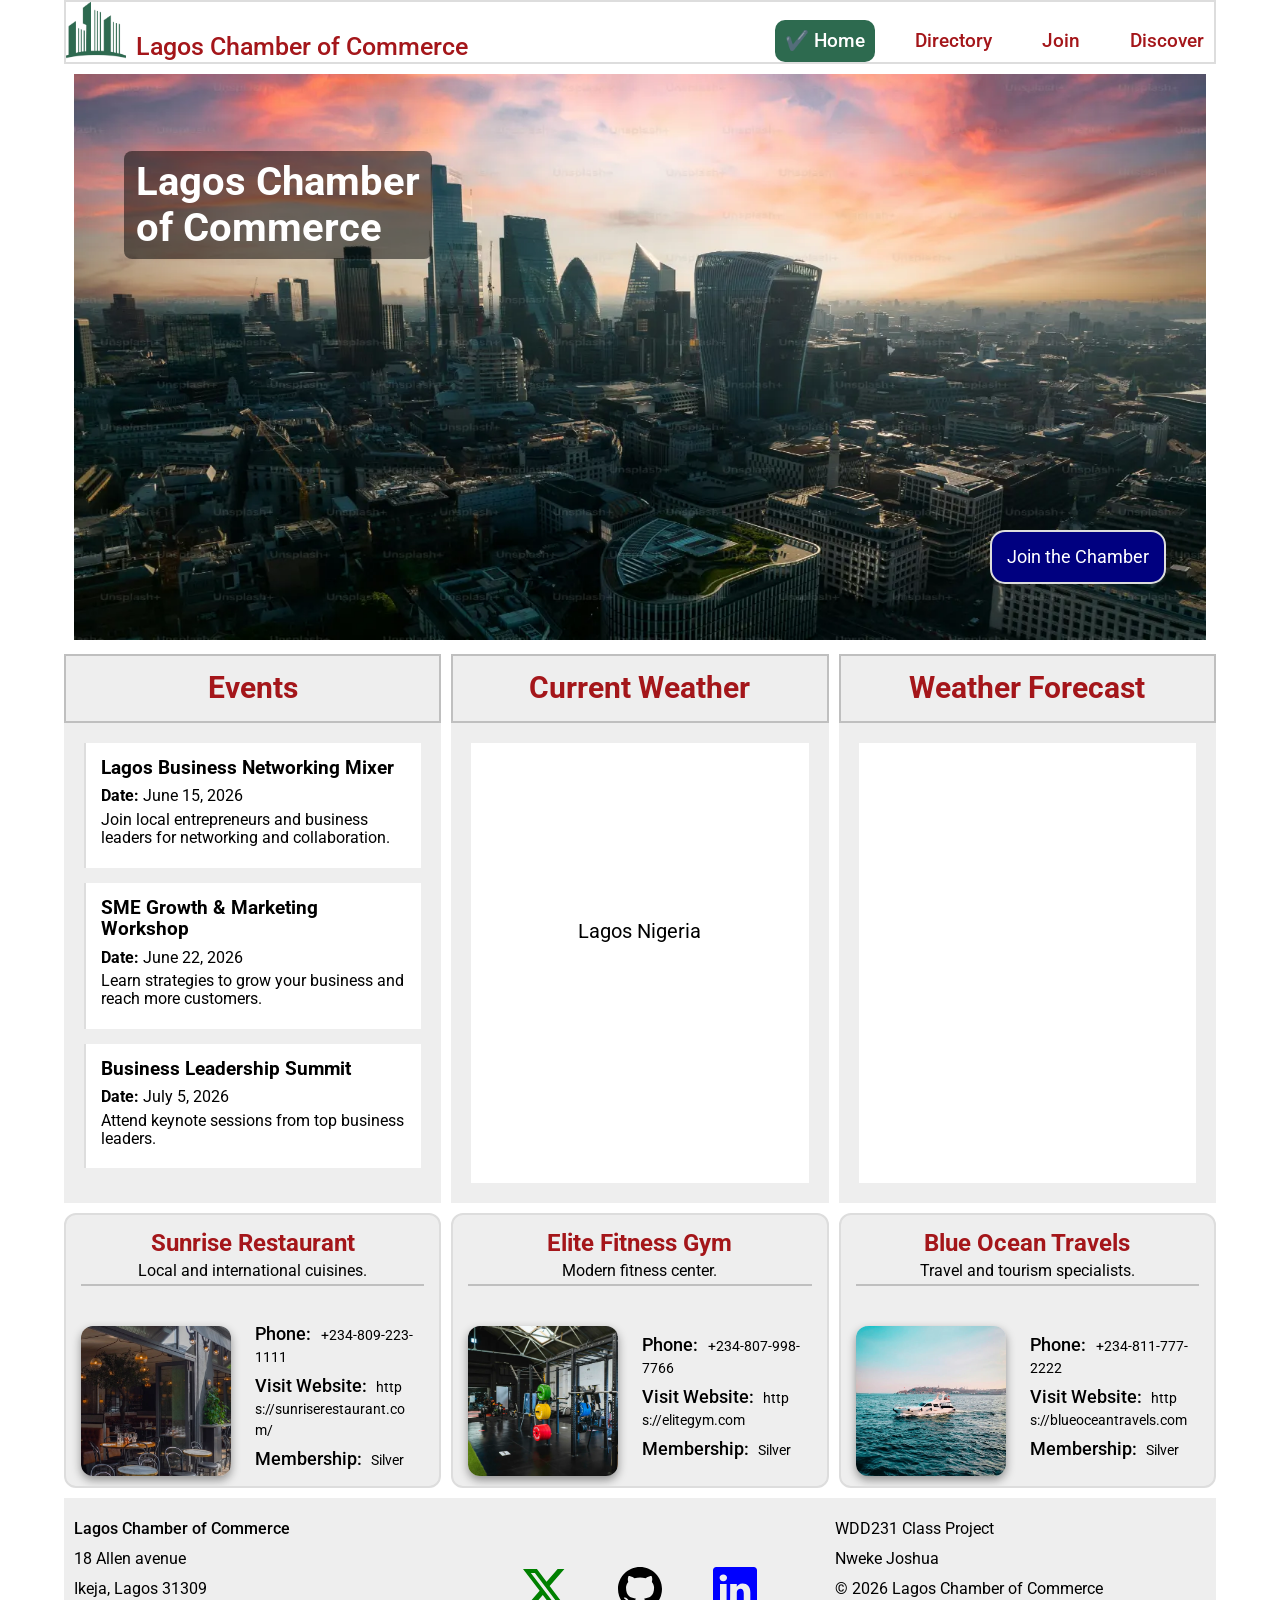
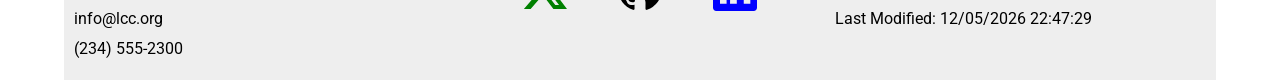
==== chamber/index.html @ 405bbb2a "completed chamber home page" ====
<!DOCTYPE html>
<html lang="en">
<head>
    <meta charset="UTF-8">
    <meta name="viewport" content="width=device-width, initial-scale=1.0">
    <meta name="description" content="The Lagos Chamber of Commerce connects businesses, promotes economic growth, and provides resources, events, and opportunities for entrepreneurs and organizations in Lagos, Nigeria.">
    <meta name="author" content="Nweke Joshua">

    <meta property="og:title" content="Lagos Chamber of Commerce | Home">
    <meta property="og:description" content="Discover the Lagos Chamber of Commerce, your gateway to business growth, networking opportunities, and economic development in Lagos, Nigeria.">
    <meta property="og:url" content="https://captain-josh.github.io/wdd231/chamber/index.html">
    <meta property="og:image" content="https://captain-josh.github.io/wdd231/chamber/images/og-image.png">
    <title>Lagos Chamber of Commerce| Home</title>
    <link rel="stylesheet" href="styles/normalize.css">
    <link rel="stylesheet" href="styles/base.css">
    <link rel="stylesheet" href="styles/large.css">
    <link rel="icon" href="images/logo.ico">
    <link rel="preconnect" href="https://fonts.googleapis.com">
    <link rel="preconnect" href="https://fonts.gstatic.com" crossorigin>
    <link href="https://fonts.googleapis.com/css2?family=Barlow:ital,wght@0,100;0,200;0,300;0,400;0,500;0,600;0,700;0,800;0,900;1,100;1,200;1,300;1,400;1,500;1,600;1,700;1,800;1,900&family=Miranda+Sans:ital,wght@0,400..700;1,400..700&family=Roboto:ital,wght@0,100..900;1,100..900&family=Titillium+Web:wght@200;300;400;600;700&display=swap" rel="stylesheet">

    <script src="scripts/chamber.js" defer></script>
    
</head>
<body id="home-page">
    <header>
        <div class="logo">
            <img src="images/logo.png" alt="Project Logo">
            <span>Lagos Chamber of Commerce</span>
        </div>
        <div id="ham-menu">
            <div id="bars"></div>
        </div>

        <nav  class="navigation">
            <ul>
                <li class="current"><a href="index.html">Home</a></li>
                <li><a href="directory.html" >Directory</a></li>
                <li><a href="join.html">Join</a></li>
                <li><a href="dicover.html">Discover</a></li>
            </ul>
        </nav>
    </header>
    
    <ul id="nav-mobile">
        <li class="current"><a href="index.html">Home</a></li>
        <li><a href="directory.html">Directory</a></li>
        <li><a href="join.html">Join</a></li>
        <li><a href="dicover.html">Discover</a></li>
    </ul>
    <main>
        <section id="hero">
            <picture class="hero">
                <source srcset="images/hero-large.webp" media="(min-width: 1000px)">
                <source srcset="images/hero-medium.webp" media="(min-width: 600px)">
                <img src="images/hero-small.webp" alt="Image Background Image" width="600" height="300">
            </picture>

            <h1 id="hero-h1">
                Lagos Chamber<br>of Commerce
            </h1>
            <a href="join.html" id="home-btn">Join the Chamber</a>

        </section>

        <section id="home-grid">
            
            <section class="events">
            <h2>Events</h2>

            <div class="event-container">
                <div class="event">
                    <h3>Lagos Business Networking Mixer</h3>
                    <p><strong>Date:</strong> June 15, 2026</p>
                    <p>Join local entrepreneurs and business leaders for networking and collaboration.</p>
                </div>
    
                <div class="event">
                    <h3>SME Growth & Marketing Workshop</h3>
                    <p><strong>Date:</strong> June 22, 2026</p>
                    <p>Learn strategies to grow your business and reach more customers.</p>
                </div>
    
                <div class="event">
                    <h3>Business Leadership Summit</h3>
                    <p><strong>Date:</strong> July 5, 2026</p>
                    <p>Attend keynote sessions from top business leaders.</p>
                </div>
            </div>

            </section>

            <div class="weather">
                <h2>Current Weather</h2>
                <div id="current-weather">
                    <p>Lagos Nigeria <span id="current-temp"></span></p>
                    <figure>
                        <img id="weather-icon" src="" alt="">
                        <figcaption></figcaption>
                    </figure>
                    <span id="max-temp"></span>
                    <span id="min-temp"></span>
                    <span id="humidity"></span>
                </div>
            </div>

            <div class="weather-forecast">
                <h2>Weather Forecast</h2>
                <div id="forecast"></div>
            </div>

        </section>

        <section id="spotlights"></section>
        
    </main>

        <footer>
            <div id="address">
                <span>Lagos Chamber of Commerce</span>
                <p>18 Allen avenue <br> Ikeja, Lagos 31309 <br> info@lcc.org <br>(234) 555-2300</p>
            </div>
        <div class="social">
            <a href="https://x.com/?lang=en" target="_blank"><img src="images/twitter-x.svg" alt="Twitter" width="16" height="16"></a>
            <a href="https://github.com/" target="_blank"><img src="images/github.svg" alt="github" width="16" height="16"></a>
            <a href="https://www.linkedin.com/" target="_blank"><img src="images/linkedin.svg" alt="linkedin" width="16" height="16"></a>
        </div>

        <div>
            <p>WDD231 Class Project<br> Nweke Joshua <br> ©️ <span id="currentyear"></span> Lagos Chamber of Commerce</p>
            <p id="lastmodified"></p>
        </div>
    </footer>

</body>
</html>
---- chamber/styles/base.css ----
*{
    padding: 0;
    margin: 0;
    box-sizing: border-box;
}
a,button{
   -webkit-tap-highlight-color: transparent;
}

:root{
    --primary-color: #ffffff;
    --secondary-color:#000000;
    --tertiary-color:#a4161a ;
    --accent1-color:#000080;
    --accent2-color:#FFD700;
    --accent3-color:#ffffff;
    --accent4-color: #a4161a;
    --accent5-color:#2D6A4F;
    --accent6-color:#eee;
    --border:2px solid rgb(0 0 0/0.2);
    --border-color: 2px solid #ddd;
    --body-font: "Roboto", sans-serif;
}
body{
    font-family:  var(--body-font);
}

/********************* Hamburger Menu *********************/
#ham-menu {
    width: 44px;
    height: 44px;
    background: var(--accent5-color);
    border-radius: 10px;
    display: flex;
    align-items: center;
    justify-content: center;
    transition:all 0.4s ease;
}
#bars{
    width: 80%;
    height: 3px;
    background-color: var(--accent3-color);
    display: flex;
    justify-content: center;
    position: relative;
    transition: all 0.4s ease;
}

#bars::before{
    content: "";
    width: 100%;
    height: 3px;
    background-color: var(--accent3-color);
    position: absolute;
    transform: translateY(-8px);
}
#bars::after{
    content: "";
    width: 100%;
    height: 3px;
    background-color: var(--accent3-color);
    position: absolute;
    transform: translateY(8px);
}

.show #bars{
    background-color: transparent;
    transform: rotate(180deg);
}
.show #bars::before{
    transform: translate(0) rotate(-45deg);
}
.show #bars::after{
    transform: translate(0) rotate(45deg);
}




/********************* Header *********************/
header{
    display: flex;
    align-items: flex-end;
    justify-content: space-between;
    margin: 10px;
    border: var(--border-color);
    gap: 10px;
}
header .logo{
    display: flex;
    justify-content: center;
    align-items: flex-end;
    gap: 10px;
}
.logo img{
    width: 60px;
    height: auto;
    padding-bottom: 3px;
}

.logo span{
    font-size: 25px;
    font-weight: 500;
    color: var(--tertiary-color);

}


/********************* Navigation*********************/
.navigation{
    display: none;
}

#nav-mobile{
    display: block;
    position: absolute;
    background-color: var(--accent3-color);
    width: 100%;
    top: -100%;
    transition:0.4s cubic-bezier(0.175, 0.885, 0.32, 1.275);
    z-index: 30;
}

#nav-mobile.show{
    top: 80px;
}

ul{
    list-style-type: none;
    margin: 0;
    padding: 0;
}
ul a{
    display: block;
    padding: 10px;
    color: var(--secondary-color);
    font-weight: 500;
    font-size: 1.2rem;
    text-align: center;
    text-decoration: none;
}

.current a::before{
    content: "✔️ ";
}

 a:hover{
    background-color:var(--accent5-color);
    color: var(--primary-color);
}
/********************* Home Page  *********************/
#hero{
    margin: 10px;
    position: relative;
    z-index: 10;
}
#hero-h1{
    position: absolute;
    top: 20px;
    left: 20px;
    color: var(--primary-color);
    background-color: rgba(0, 0, 0, 0.5);
    font-size: 20px;
}
#home-btn{
    position: absolute;
    bottom: 20px;
    right: 20px;
}

#home-page{
   width: 90%;
   margin: 0 auto;
}

.hero img{
    width: 100%;
    height: auto;
}

#hero-h1{
    color: var(--primary-color);
    background-color: rgba(0, 0, 0, 0.5);
    font-size: 20px;
    padding: 8px 12px;
    border-radius: 8px;
}



#home-btn{
    padding: 15px;
    background-color: var(--accent1-color);
    color: var(--primary-color);
    border: var(--border-color);
    border-radius: 15px;
    font-size: large;
    text-decoration: none;
    align-self: center;
}
#home-btn:hover{
    color: var(--tertiary-color);
    background-color: var(--accent3-color);
    border: var(--border-color);
}

#home-grid{
    display: grid;
	gap: 10px;
	grid-template-columns: repeat(auto-fit, minmax(300px, 1fr));
    justify-content: center;
}

#home-grid h2{
    text-align: center;
    color: var(--tertiary-color);
    border: var(--border);
    padding: 15px;
    font-size: 30px;
}

#forecast{
    display: flex;
    flex-direction: column;
    justify-content: center;
    background-color: var(--accent3-color);
    text-align: center;
    margin: 20px;
    padding: 20px;
    font-size: 25px;
    gap: 30px;
    flex-grow: 1;
}
.event-container{
    padding: 20px;
}

#current-weather{
    display: flex;
    flex-direction: column;
    justify-content: center;
    margin: 20px;
    padding: 20px;
    gap: 10px;
    flex-grow: 1;
    font-size: 20px;
    text-align: center;
    background: var(--accent3-color);
}

.events, .weather, .weather-forecast {
    display: flex;
    flex-direction: column;
    background: var(--accent6-color);
}


.event {
  background: var(--accent3-color);
  padding: 15px;
  margin-bottom: 15px;
  border-left: var(--border-color);
}

.event h3 {
  margin-bottom: 8px;
}

.event p {
  margin: 5px 0;
}

#current-weather span{
    display: block;
}

#spotlights{
    display: grid;
	gap: 10px;
	grid-template-columns: repeat(auto-fit, minmax(300px, 1fr));
    align-items: center;
    justify-content: center;
}

#spot-section{
    display: grid;
    grid-template-columns: 150px 1fr ;
    gap: 20px;
    align-items: center;
    border: var(--border-color);
    border-radius: 12px;
    margin: 10px 0;
    overflow: hidden;
}

#spot-section .top{
    grid-column: 1/3;
    border-bottom: var(--border);
    margin-bottom: 10px;
}

#spot-section img{
    width: 150px;
    height: 150px;
    object-fit: cover;
}
#spot-section .info{
    font-size: 14px;
    line-height: 1.5;
    text-align: start;

}
#spot-section p{
    margin: 4px;
    word-break: break-all;
}
/********************* Directory*********************/
#directory{
    text-align: center;
    font-size: 30px;
    color: var(--tertiary-color);
    margin: 10px 0;
}


.now-grid{
	display: grid;
	gap: 10px;
	grid-template-columns: repeat(auto-fit, minmax(300px, 1fr));
    align-items: center;
    justify-content: center;
    padding: 10px;
    border:var(--border);
    background-color: var(--accent3-color);
}

.grid-member{
    padding: 15px 15px 10px 15px;
    text-align: center;
    background-color: var(--accent6-color);
}
.grid-member h2{
    color: var(--tertiary-color);
    font-weight: 700;
}
.grid-member strong {
    color: var(--secondary-color);
    margin-right: 6px;
    font-size: 18px;
    font-weight: 500;
}
.grid-member img{
    margin-top: 10px;
    width: 100%;
    border-radius: 12px;
    box-shadow:0 4px 10px rgba(0, 0, 0, 0.4);
    object-fit: cover;

}

.mem-info{
    display: flex;
    flex-direction: column;
    gap: 10px;
}

.now-list .grid-member {
    display: grid;
    grid-template-columns: 1fr;
    padding: 12px;
    align-items: center;
    text-align: left;
    gap: 10px;

}
.now-list .grid-member h2{
    font-weight: 400;
    font-size: 20px;
}

.now-list .grid-member:nth-child(odd){
    background-color: var(--accent6-color);
}

.now-list .grid-member:nth-child(even){
    background-color: var(--accent3-color);
}
.now-list img, .now-list #mem-description, .now-list #mem-level {
    display: none;
}



/********************* Directory Btn*********************/
.button-container {
    display: flex;
    justify-content: center;
    align-items: center;
    gap: 20px; 
    margin: 20px 0;
}
.styled-button{
    background-color: var(--primary-color); 
    border: none; 
    border-radius: 10px; 
    padding: 15px; 
    cursor: pointer;
    box-shadow: 0px 4px 6px rgba(0, 0, 0, 0.1);
  
}
.styled-button img {
    width: 40px; 
    height: 40px;
}

.styled-button:hover {
background-color: var(--accent6-color);
}


/********************* FOOTER *********************/
footer{
    padding: 16px 10px;
    line-height: 30px;
    text-align: left;
    color:var(--secondary-color);
    background-color: var(--accent6-color);
}


#address span{
    font-weight: 500;
}
.social{
    display:flex;
    align-items: center;
    justify-content: center;
    column-gap: 15px;

}
.social a{
    display: flex;
    align-items: center;
    justify-content: center;
    width: 80px;
    height:80px;
    border-radius: 50%;
}
.social a:hover{
   background-color: var(--accent2-color);
}

.social img{
    width: 44px;
    height: 44px;
}
---- chamber/styles/large.css ----
@media only screen and (min-width:700px) {
    header,main,nav,footer{
        max-width: 1200px;
        margin: 0 auto;
    }
    
    #ham-menu{
        display: none;
    }

/********************* Navigation *********************/
    #nav-mobile{
        display: none;
    }

    .navigation{
        display:block;
        flex-grow: 1;
     }
     
    nav ul{ 
        display: flex;
        justify-content:flex-end;
        gap: 30px;
     }

    nav li.current a{
    background-color: var(--accent5-color);
    color: var(--primary-color);
    border-radius: 10px;
}

     .navigation a{
        color: var(--tertiary-color);
     }

    .navigation a:hover{
    background-color:var(--accent4-color);
    color: var(--primary-color);
    border: var(--border-color);
    border-radius: 10px;
}

.now-list .grid-member {
    grid-template-columns: 1.5fr 2fr 1.5fr 2fr;
}

.now-list strong{
    display: none;
}


/********************* Home*********************/


#hero-h1{
    top: 50px;
    left: 50px;
    font-size: 40px;
}
#home-btn{
    bottom: 60px;
    right: 40px;
}


/********************* FOOTER *********************/
footer{
    display: grid;
    grid-template-columns: repeat(3,1fr);
    justify-content: space-between;
    gap: 10px;
}



}
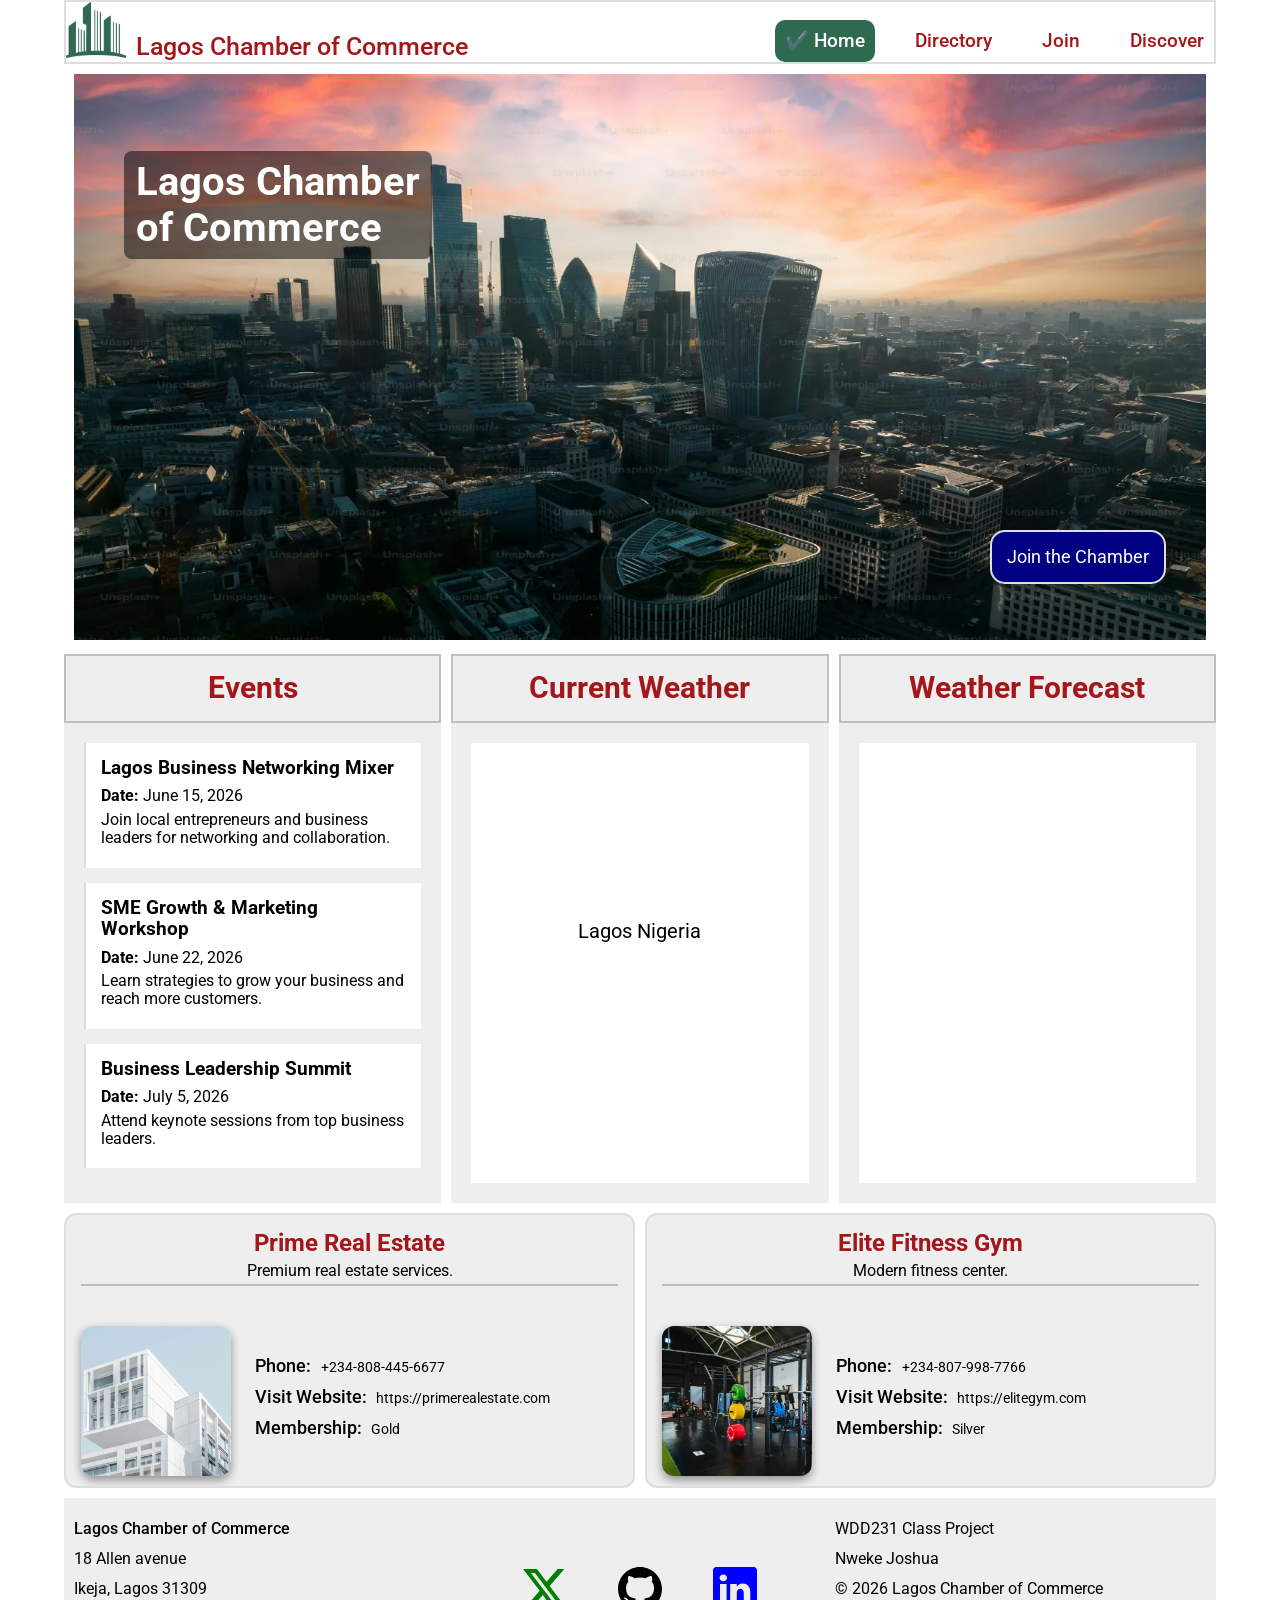
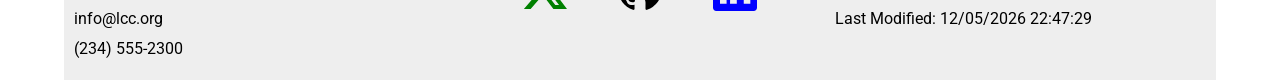
==== commit 9f85f2f5: "completed chamber home page" ====
--- a/chamber/index.html
+++ b/chamber/index.html
@@ -3,7 +3,7 @@
 <head>
     <meta charset="UTF-8">
     <meta name="viewport" content="width=device-width, initial-scale=1.0">
-    <meta name="description" content="The Lagos Chamber of Commerce connects businesses, promotes economic growth, and provides resources, events, and opportunities for entrepreneurs and organizations in Lagos, Nigeria.">
+    <meta name="description" content="Home of the Lagos Chamber of Commerce connects businesses, promotes economic growth, and opportunities for entrepreneurs in Lagos">
     <meta name="author" content="Nweke Joshua">
 
     <meta property="og:title" content="Lagos Chamber of Commerce | Home">
@@ -111,7 +111,7 @@
 
         </section>
 
-        <section id="spotlights"></section>
+        <div id="spotlights"></div>
         
     </main>
 
--- a/chamber/styles/base.css
+++ b/chamber/styles/base.css
@@ -161,6 +161,8 @@
     color: var(--primary-color);
     background-color: rgba(0, 0, 0, 0.5);
     font-size: 20px;
+    padding: 8px 12px;
+    border-radius: 8px;
 }
 #home-btn{
     position: absolute;
@@ -177,15 +179,6 @@
     width: 100%;
     height: auto;
 }
-
-#hero-h1{
-    color: var(--primary-color);
-    background-color: rgba(0, 0, 0, 0.5);
-    font-size: 20px;
-    padding: 8px 12px;
-    border-radius: 8px;
-}
-
 
 
 #home-btn{
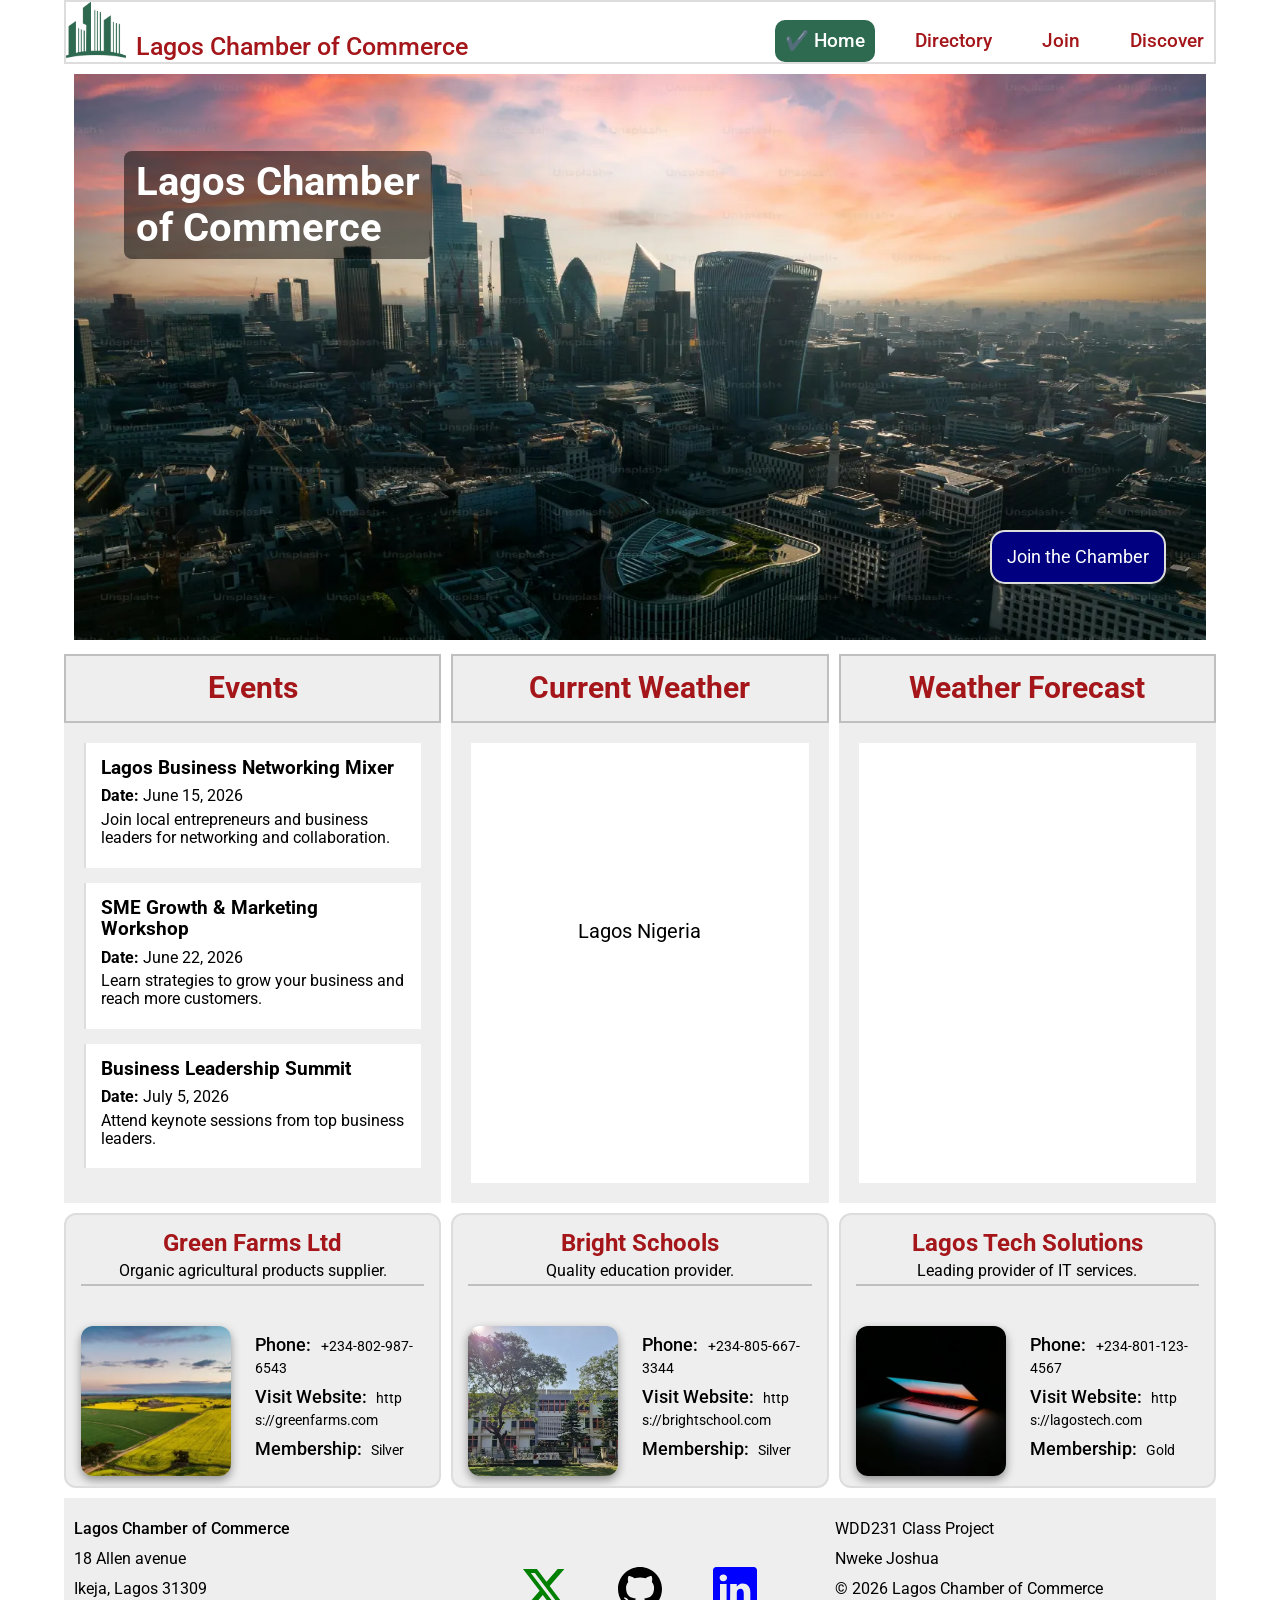
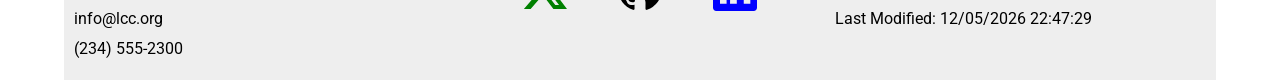
==== commit 7bc97239: "completed chamber home page" ====
--- a/chamber/index.html
+++ b/chamber/index.html
@@ -3,7 +3,7 @@
 <head>
     <meta charset="UTF-8">
     <meta name="viewport" content="width=device-width, initial-scale=1.0">
-    <meta name="description" content="Home of the Lagos Chamber of Commerce connects businesses, promotes economic growth, and opportunities for entrepreneurs in Lagos">
+    <meta name="description" content="Home of the Lagos Chamber of Commerce, connects businesses, promotes economic growth, and opportunities for entrepreneurs in Lagos">
     <meta name="author" content="Nweke Joshua">
 
     <meta property="og:title" content="Lagos Chamber of Commerce | Home">
@@ -95,7 +95,7 @@
                 <div id="current-weather">
                     <p>Lagos Nigeria <span id="current-temp"></span></p>
                     <figure>
-                        <img id="weather-icon" src="" alt="">
+                        <img id="weather-icon">
                         <figcaption></figcaption>
                     </figure>
                     <span id="max-temp"></span>
--- a/chamber/styles/base.css
+++ b/chamber/styles/base.css
@@ -164,11 +164,6 @@
     padding: 8px 12px;
     border-radius: 8px;
 }
-#home-btn{
-    position: absolute;
-    bottom: 20px;
-    right: 20px;
-}
 
 #home-page{
    width: 90%;
@@ -190,6 +185,9 @@
     font-size: large;
     text-decoration: none;
     align-self: center;
+    position: absolute;
+    bottom: 20px;
+    right: 20px;
 }
 #home-btn:hover{
     color: var(--tertiary-color);
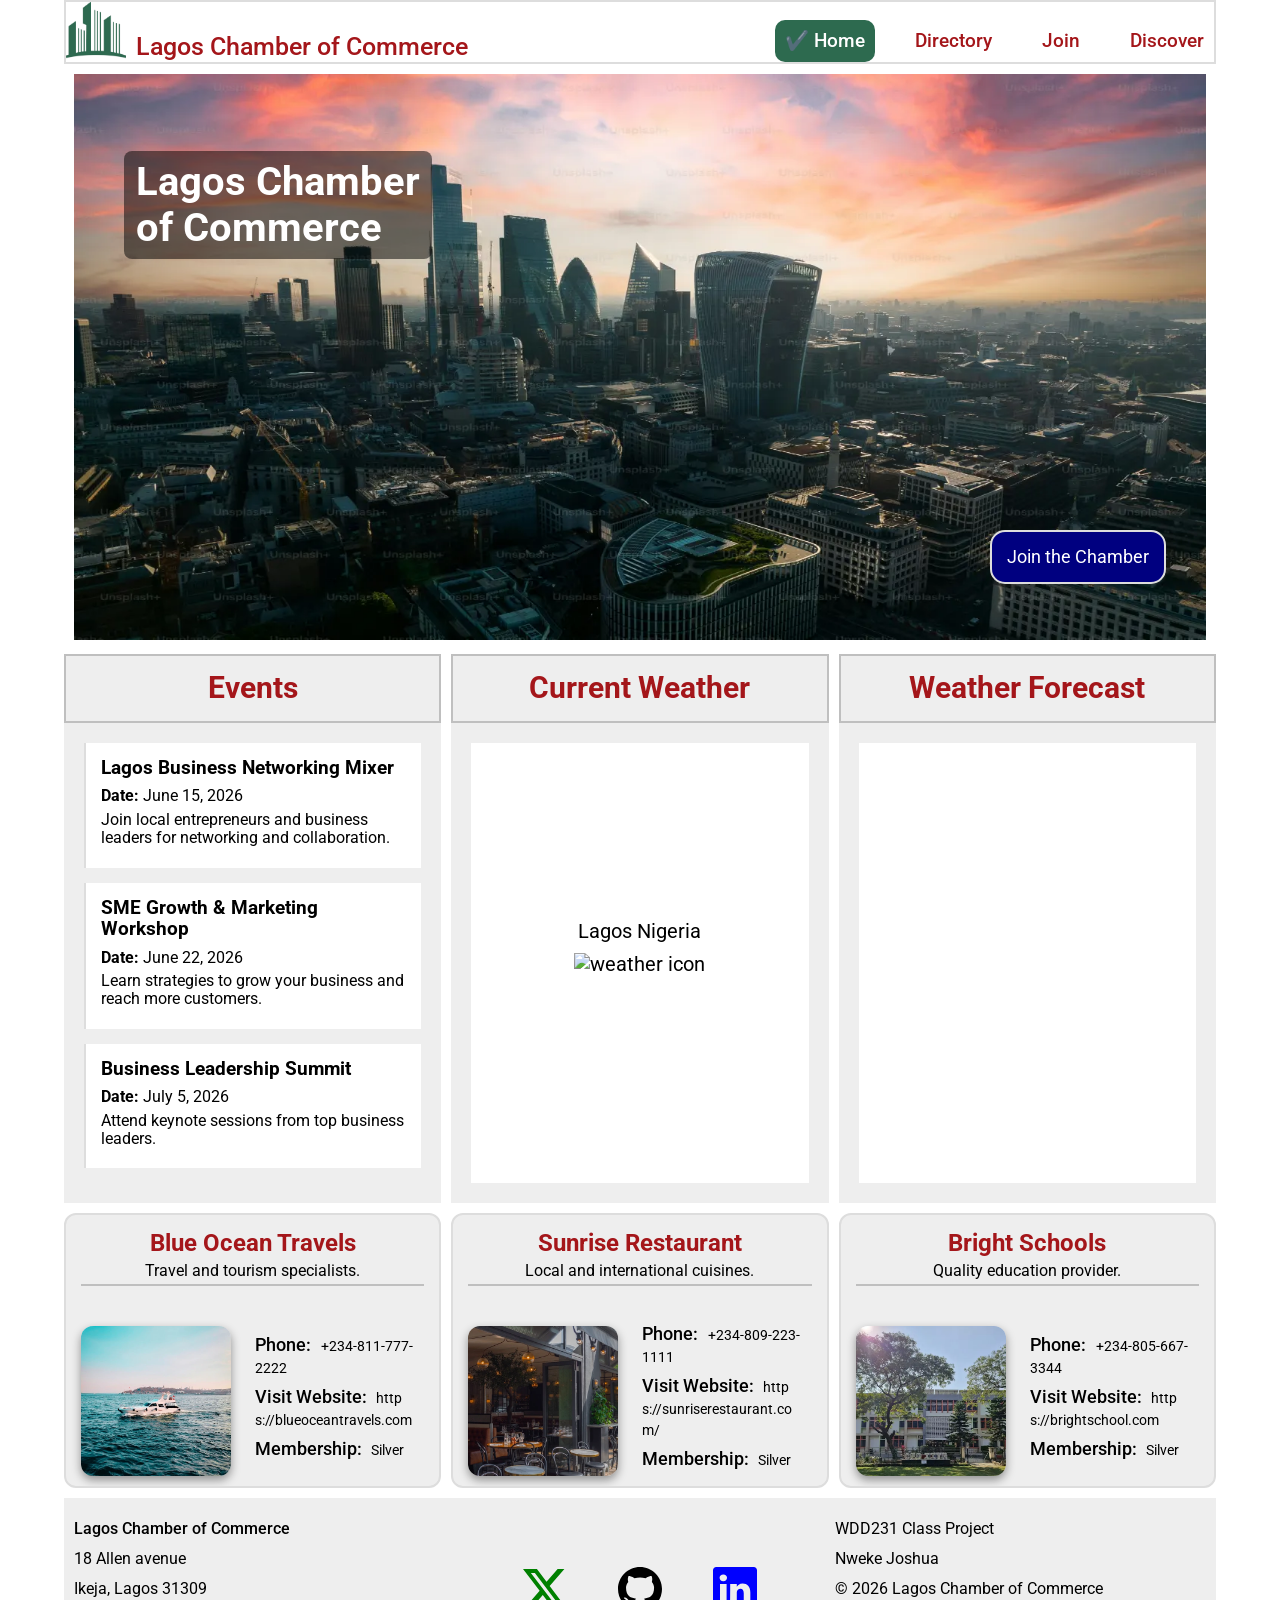
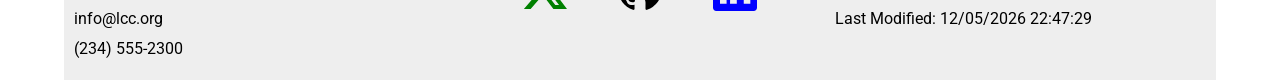
==== commit 86f44532: "completed chamber home page" ====
--- a/chamber/index.html
+++ b/chamber/index.html
@@ -95,7 +95,7 @@
                 <div id="current-weather">
                     <p>Lagos Nigeria <span id="current-temp"></span></p>
                     <figure>
-                        <img id="weather-icon">
+                        <img id="weather-icon" alt="weather icon">
                         <figcaption></figcaption>
                     </figure>
                     <span id="max-temp"></span>
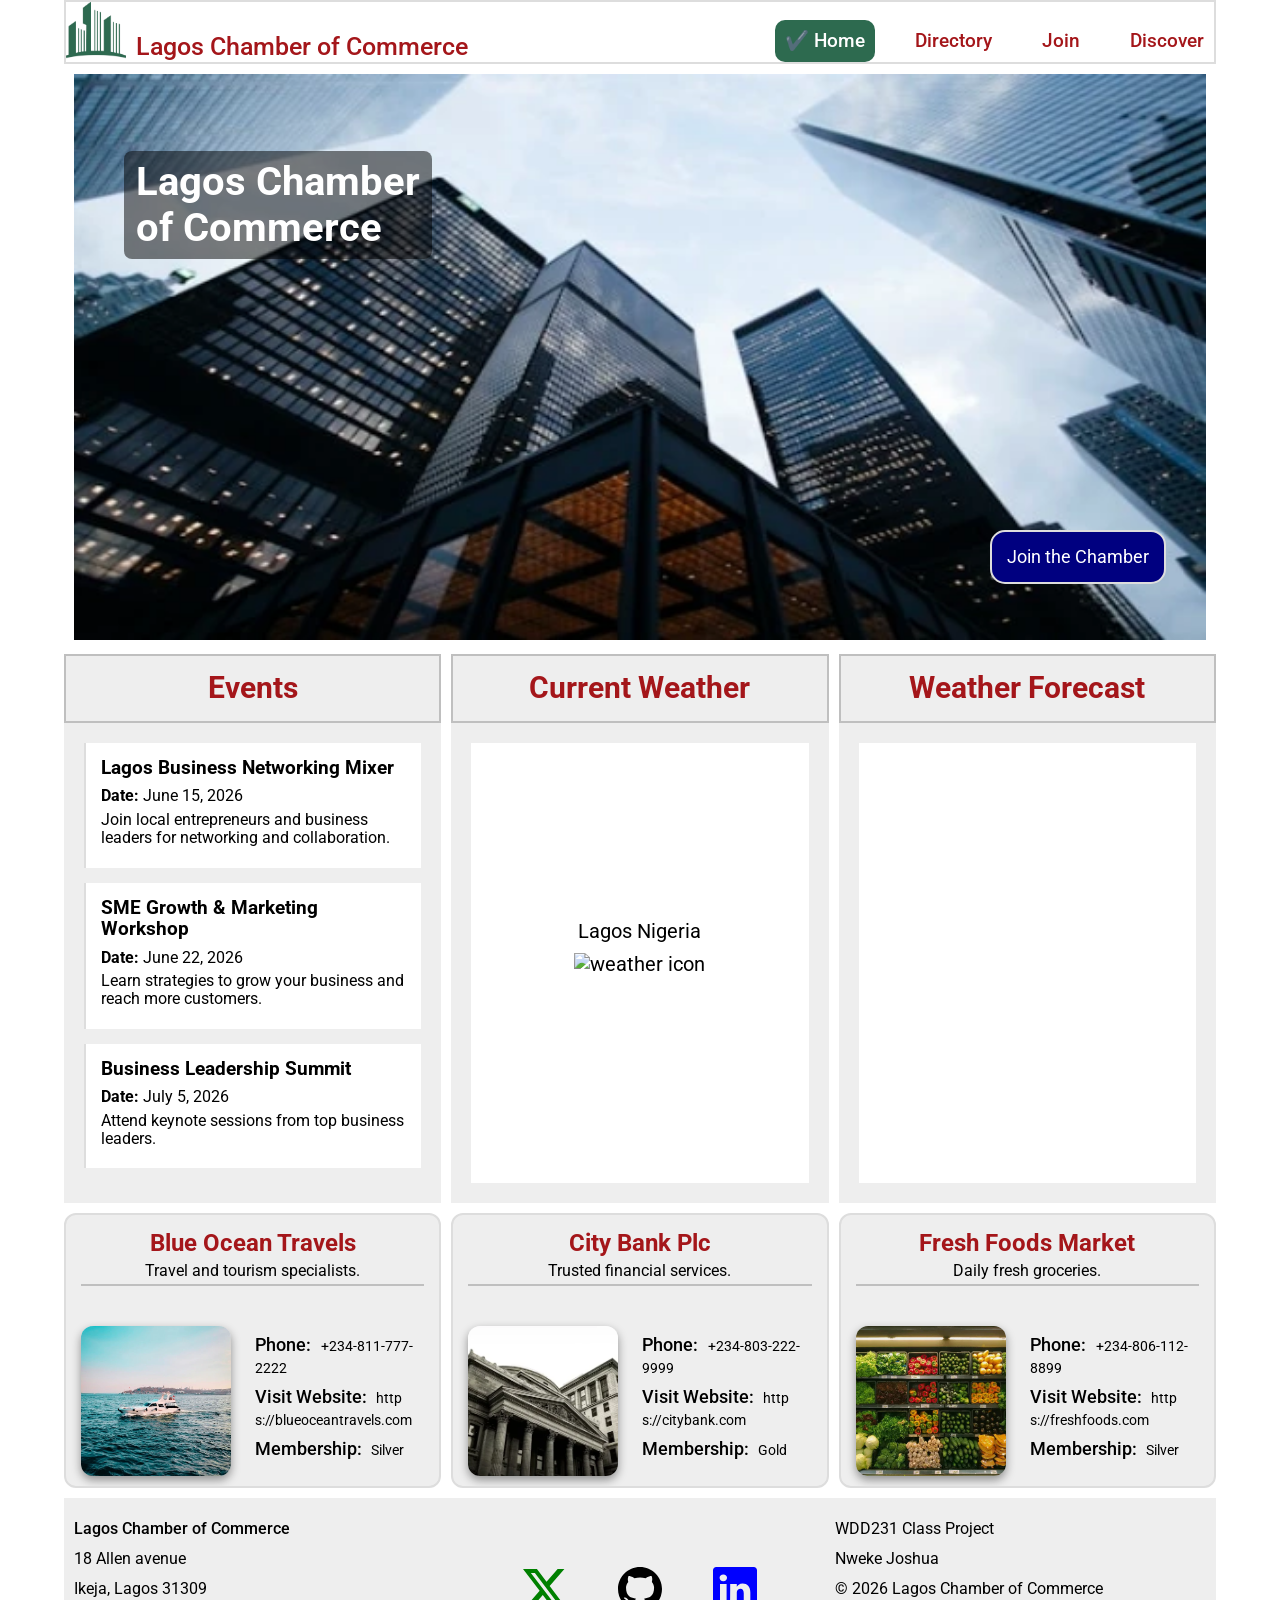
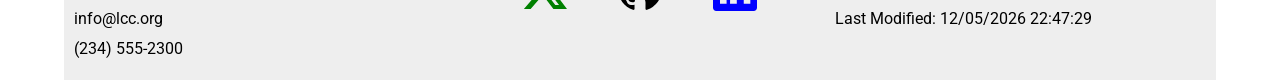
==== commit 13b93371: "completed chamber home page" ====
--- a/chamber/index.html
+++ b/chamber/index.html
@@ -95,7 +95,7 @@
                 <div id="current-weather">
                     <p>Lagos Nigeria <span id="current-temp"></span></p>
                     <figure>
-                        <img id="weather-icon" alt="weather icon">
+                        <img id="weather-icon" src="" alt="weather icon">
                         <figcaption></figcaption>
                     </figure>
                     <span id="max-temp"></span>
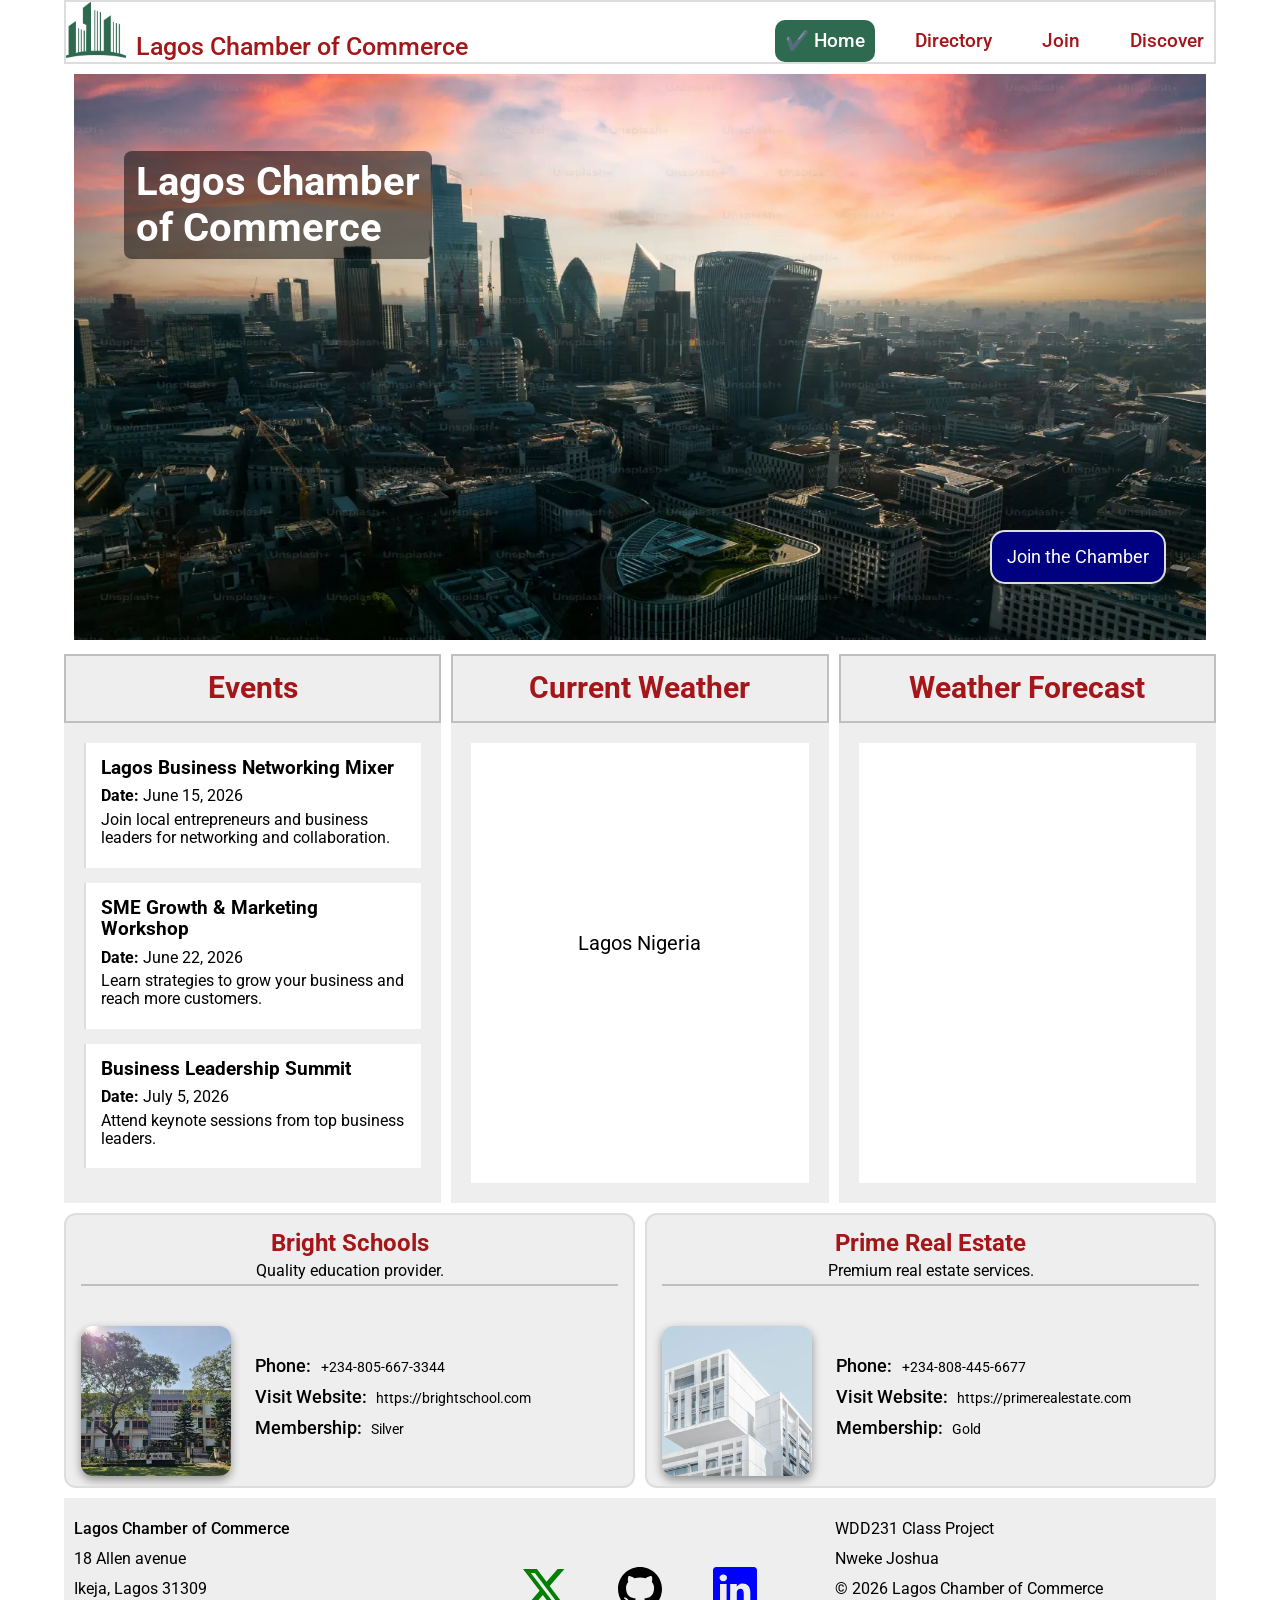
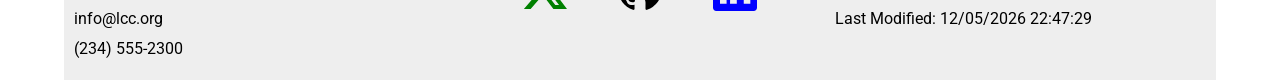
==== commit cecf4953: "completed chamber home page" ====
--- a/chamber/index.html
+++ b/chamber/index.html
@@ -95,7 +95,7 @@
                 <div id="current-weather">
                     <p>Lagos Nigeria <span id="current-temp"></span></p>
                     <figure>
-                        <img id="weather-icon" src="" alt="weather icon">
+                        <img id="weather-icon" alt="weather icon" hidden>
                         <figcaption></figcaption>
                     </figure>
                     <span id="max-temp"></span>
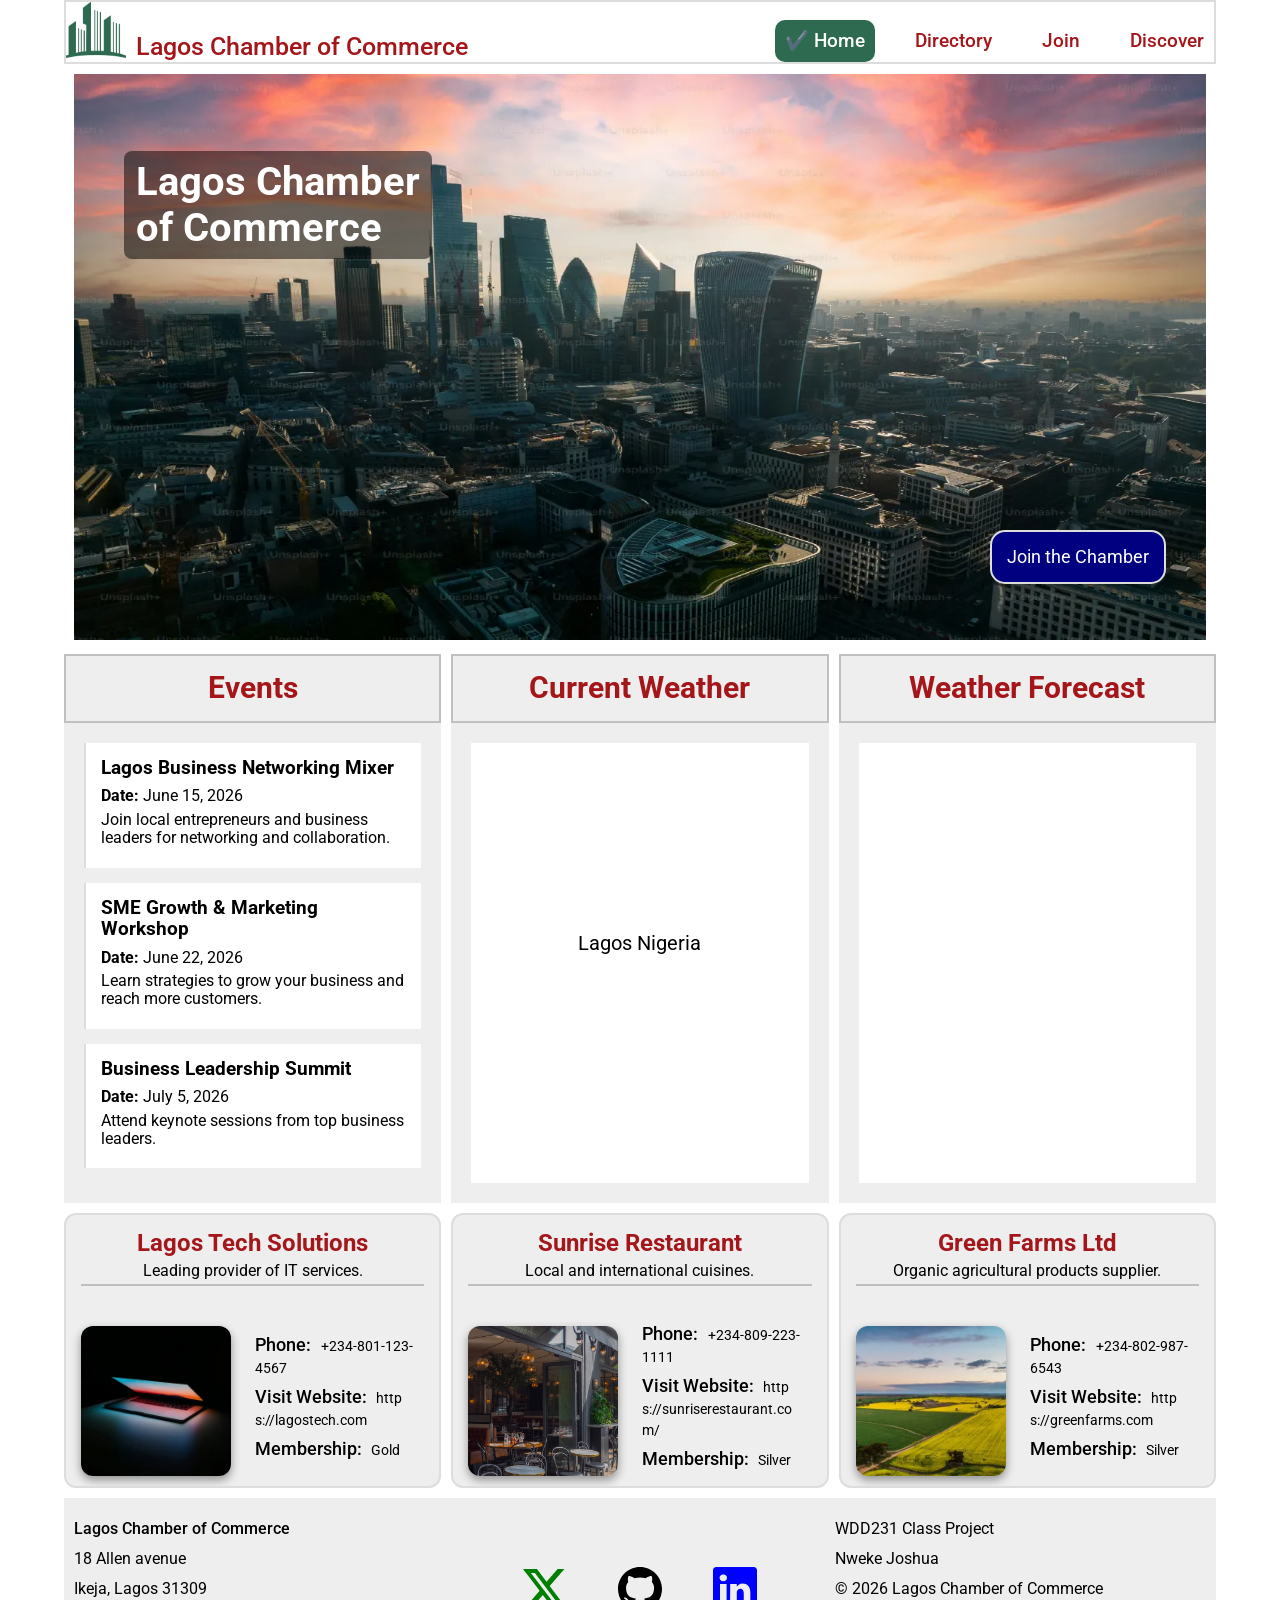
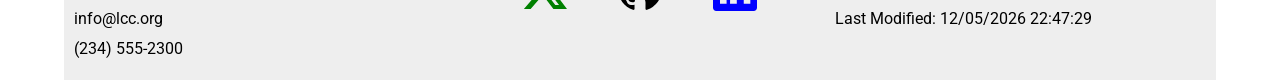
==== commit 6d918661: "completed chamber home page" ====
--- a/chamber/index.html
+++ b/chamber/index.html
@@ -95,7 +95,7 @@
                 <div id="current-weather">
                     <p>Lagos Nigeria <span id="current-temp"></span></p>
                     <figure>
-                        <img id="weather-icon" alt="weather icon" hidden>
+                        <img id="weather-icon" src="images/weather-icon.svg" alt="weather icon" hidden>
                         <figcaption></figcaption>
                     </figure>
                     <span id="max-temp"></span>
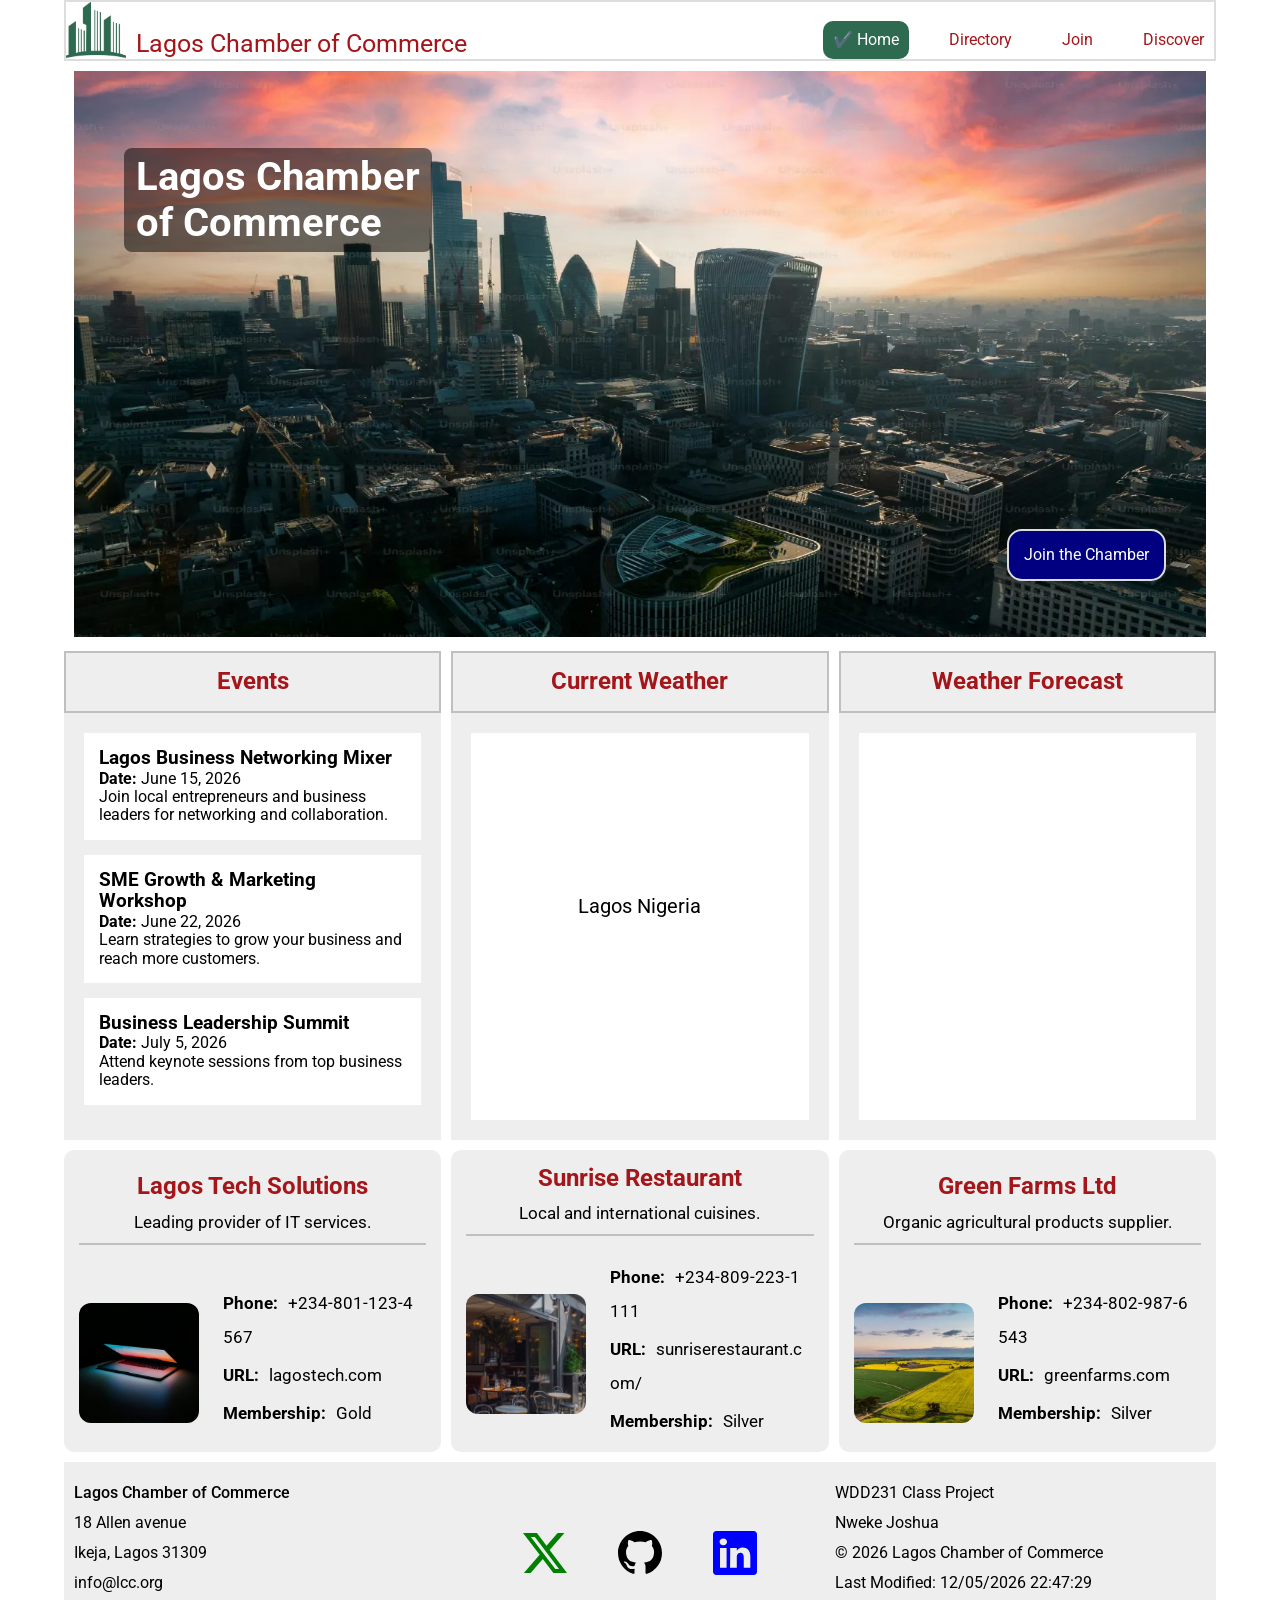
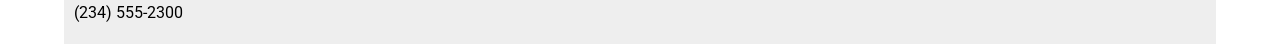
==== commit b4c46e83: "completed discovery page for  the Lagos Chamber." ====
--- a/chamber/index.html
+++ b/chamber/index.html
@@ -37,7 +37,7 @@
                 <li class="current"><a href="index.html">Home</a></li>
                 <li><a href="directory.html" >Directory</a></li>
                 <li><a href="join.html">Join</a></li>
-                <li><a href="dicover.html">Discover</a></li>
+                <li><a href="discover.html">Discover</a></li>
             </ul>
         </nav>
     </header>
@@ -46,7 +46,7 @@
         <li class="current"><a href="index.html">Home</a></li>
         <li><a href="directory.html">Directory</a></li>
         <li><a href="join.html">Join</a></li>
-        <li><a href="dicover.html">Discover</a></li>
+        <li><a href="discover.html">Discover</a></li>
     </ul>
     <main>
         <section id="hero">
--- a/chamber/styles/base.css
+++ b/chamber/styles/base.css
@@ -46,7 +46,7 @@
     transition: all 0.4s ease;
 }
 
-#bars::before{
+#bars::before, #bars::after{
     content: "";
     width: 100%;
     height: 3px;
@@ -54,12 +54,8 @@
     position: absolute;
     transform: translateY(-8px);
 }
+
 #bars::after{
-    content: "";
-    width: 100%;
-    height: 3px;
-    background-color: var(--accent3-color);
-    position: absolute;
     transform: translateY(8px);
 }
 
@@ -82,9 +78,7 @@
     display: flex;
     align-items: flex-end;
     justify-content: space-between;
-    margin: 10px;
     border: var(--border-color);
-    gap: 10px;
 }
 header .logo{
     display: flex;
@@ -95,12 +89,10 @@
 .logo img{
     width: 60px;
     height: auto;
-    padding-bottom: 3px;
 }
 
 .logo span{
     font-size: 25px;
-    font-weight: 500;
     color: var(--tertiary-color);
 
 }
@@ -127,15 +119,12 @@
 
 ul{
     list-style-type: none;
-    margin: 0;
-    padding: 0;
-}
+}
+
 ul a{
     display: block;
     padding: 10px;
     color: var(--secondary-color);
-    font-weight: 500;
-    font-size: 1.2rem;
     text-align: center;
     text-decoration: none;
 }
@@ -156,12 +145,12 @@
 }
 #hero-h1{
     position: absolute;
-    top: 20px;
+    top: 8px;
     left: 20px;
     color: var(--primary-color);
     background-color: rgba(0, 0, 0, 0.5);
-    font-size: 20px;
-    padding: 8px 12px;
+    font-size: 15px;
+    padding: 6px 12px;
     border-radius: 8px;
 }
 
@@ -182,9 +171,7 @@
     color: var(--primary-color);
     border: var(--border-color);
     border-radius: 15px;
-    font-size: large;
     text-decoration: none;
-    align-self: center;
     position: absolute;
     bottom: 20px;
     right: 20px;
@@ -192,14 +179,11 @@
 #home-btn:hover{
     color: var(--tertiary-color);
     background-color: var(--accent3-color);
-    border: var(--border-color);
-}
-
-#home-grid{
+}
+
+#home-grid, #spotlights{
     display: grid;
 	gap: 10px;
-	grid-template-columns: repeat(auto-fit, minmax(300px, 1fr));
-    justify-content: center;
 }
 
 #home-grid h2{
@@ -207,7 +191,6 @@
     color: var(--tertiary-color);
     border: var(--border);
     padding: 15px;
-    font-size: 30px;
 }
 
 #forecast{
@@ -250,36 +233,19 @@
   background: var(--accent3-color);
   padding: 15px;
   margin-bottom: 15px;
-  border-left: var(--border-color);
-}
-
-.event h3 {
-  margin-bottom: 8px;
-}
-
-.event p {
-  margin: 5px 0;
 }
 
 #current-weather span{
     display: block;
 }
 
-#spotlights{
-    display: grid;
-	gap: 10px;
-	grid-template-columns: repeat(auto-fit, minmax(300px, 1fr));
-    align-items: center;
-    justify-content: center;
-}
 
 #spot-section{
     display: grid;
-    grid-template-columns: 150px 1fr ;
+    grid-template-columns: 1fr 2fr ;
     gap: 20px;
     align-items: center;
-    border: var(--border-color);
-    border-radius: 12px;
+    border-radius: 10px;
     margin: 10px 0;
     overflow: hidden;
 }
@@ -287,30 +253,27 @@
 #spot-section .top{
     grid-column: 1/3;
     border-bottom: var(--border);
-    margin-bottom: 10px;
 }
 
 #spot-section img{
-    width: 150px;
-    height: 150px;
+    width: 100%;
+    height: auto;
     object-fit: cover;
 }
 #spot-section .info{
-    font-size: 14px;
-    line-height: 1.5;
+
     text-align: start;
 
 }
 #spot-section p{
-    margin: 4px;
+    line-height: 2.0;
+    font-size: 17px;
     word-break: break-all;
 }
 /********************* Directory*********************/
 #directory{
     text-align: center;
-    font-size: 30px;
     color: var(--tertiary-color);
-    margin: 10px 0;
 }
 
 
@@ -318,8 +281,6 @@
 	display: grid;
 	gap: 10px;
 	grid-template-columns: repeat(auto-fit, minmax(300px, 1fr));
-    align-items: center;
-    justify-content: center;
     padding: 10px;
     border:var(--border);
     background-color: var(--accent3-color);
@@ -337,14 +298,11 @@
 .grid-member strong {
     color: var(--secondary-color);
     margin-right: 6px;
-    font-size: 18px;
-    font-weight: 500;
 }
 .grid-member img{
     margin-top: 10px;
     width: 100%;
     border-radius: 12px;
-    box-shadow:0 4px 10px rgba(0, 0, 0, 0.4);
     object-fit: cover;
 
 }
@@ -355,7 +313,7 @@
     gap: 10px;
 }
 
-.now-list .grid-member {
+.now-list .mem-info{
     display: grid;
     grid-template-columns: 1fr;
     padding: 12px;
@@ -409,6 +367,175 @@
 }
 
 
+/********************* Join *********************/
+    label {
+      display: block;
+      font-size: 15px;
+      color: var(--tertiary-color);
+      padding-top: 5px;
+    }
+  
+    input[type=text],
+    input[type=tel],
+    input[type=date],
+    input[type=email],
+    textarea,
+    select{
+        display: block;
+        margin: 2px 0 16px 0 ;
+        padding:8px;
+        border: 1px solid #999;
+        border-radius: 8px;
+        border-left-width: 5px;
+        border-left-color:var(--secondary-color);
+        font-size: 16px;
+        color: var(--secondary-color);
+        width: 100%;
+        max-width: 400px;    }
+
+    textarea{
+        height: 100px;
+}
+  
+    input:required {border-left-color: var(--accent5-color);}
+    input:focus {border-left-color: var(--accent1-color); outline:none;}
+    input:required:valid{border-left-color: var(--accent4-color);}
+  
+    input[type=submit] {
+        border: none;
+        text-align: center;
+        background-color: var(--accent1-color);
+        color: var(--primary-color);
+        border-radius: 15px;
+        padding: 11px 18px;
+        font-size: 18px;
+        width: 96%;
+        max-width: 400px;
+        margin:16px 0 16px 0;
+
+      -webkit-appearance: none;
+      appearance: none;
+    }
+
+    #container, .h1 {
+    display: grid;
+    gap: 2rem;
+    margin: 16px;
+    }
+
+
+
+    .card {
+    background: var(--accent6-color);
+    padding: 16px;
+    border-radius: 12px;
+    text-align: center;
+    margin-bottom: 16px;
+    border: var(--border-color);
+
+    opacity: 0;
+    transform: translateY(-10px);
+    animation: fadeIn 0.6s forwards;
+    }
+
+    .card:nth-child(2) { animation-delay: 0.2s; }
+    .card:nth-child(3) { animation-delay: 0.4s; }
+    .card:nth-child(4) { animation-delay: 0.6s; }
+
+    @keyframes fadeIn {
+    to {
+        opacity: 1;
+        transform: translateY(0);
+    }
+    } 
+
+    .card button {
+    margin-top: 8px;
+    padding: 8px 16px;
+    border-radius: 10px;
+    cursor: pointer;
+    }
+
+    dialog {
+    border: 1px solid rgb(0 0 0 / 10%);
+    border-radius: 8px;
+    padding: 1rem;
+    background-color: var(--accent3-color);
+    box-shadow: 0 0 3rem var(--accent6-color);
+    width: 90%;
+    max-width: 600px;
+    margin: 0 auto;
+    }
+
+    ::backdrop {
+    background-color: rgb(0 0 0 / 50%);
+    }
+
+    dialog button {
+    position: absolute;
+    top: 23px;
+    right: 23px;
+    padding: .5rem 1rem;
+    border: 1px solid rgb(0 0 0 / 10%);
+    }
+
+  
+/********************* Thank You *********************/
+  #results {
+    background-color: var(--accent6-color);
+    padding: 0 1rem;
+    border: var(--border-color);
+    border-radius: 6px;
+  }
+
+  /********************* Discover *********************/
+    #all-places div{
+        margin: 16px 8px;
+        border: var(--border);
+        border-radius: 8px;
+        overflow: hidden;
+
+        display: grid;
+        grid-template-areas: 
+        "name"
+        "cost"
+        "photo"
+        "description"
+        "location"
+        ;
+    }
+    #all-places div h2{
+    margin: 16px 10px;
+    grid-area:name;
+    }
+    #all-places div h3{
+    margin: 16px 10px;
+    grid-area:cost;
+    }
+    #all-places div img{
+        width: 100%;
+        grid-area: photo;
+    }
+    #all-places div p{
+        margin: 16px 10px;
+        grid-area: description;
+    }
+    #all-places div address{
+        margin: 16px 10px;
+        grid-area: location;
+    }
+
+    .visit-box {
+        background-color: var(--accent4-color);
+        color: var(--primary-color);
+        border-left: 5px solid #2D6A4F;
+        padding: 10px;
+        margin: 20px 0;
+        font-size: 16px;
+    }
+
+
+
 /********************* FOOTER *********************/
 footer{
     padding: 16px 10px;
--- a/chamber/styles/large.css
+++ b/chamber/styles/large.css
@@ -1,4 +1,4 @@
-@media only screen and (min-width:700px) {
+@media only screen and (min-width:1024px) {
     header,main,nav,footer{
         max-width: 1200px;
         margin: 0 auto;
@@ -41,14 +41,31 @@
     border-radius: 10px;
 }
 
-.now-list .grid-member {
+.now-list .mem-info {
     grid-template-columns: 1.5fr 2fr 1.5fr 2fr;
 }
 
 .now-list strong{
     display: none;
 }
+#spot-section{
+    grid-template-columns: 120px 1fr ;
+    gap: 20px;  
+}
 
+
+#spot-section img{
+    width: 100%;
+    object-fit: cover;
+}
+#spot-section .info{
+    text-align: start;
+}
+
+#spot-section p{
+    margin: 4px;
+    word-break: break-all;
+}
 
 /********************* Home*********************/
 
@@ -62,8 +79,52 @@
     bottom: 60px;
     right: 40px;
 }
+#home-grid {
+	grid-template-columns: repeat(3, 1fr);
+}
+#spotlights{
+    	grid-template-columns: repeat(auto-fit, minmax(300px, 1fr));
+}
+#spot-section img{
+    width: 120px;
+    height: 120px;
+    object-fit: cover;
+}
 
 
+/********************* Join *********************/
+  
+    input[type=text],
+    input[type=tel],
+    input[type=date],
+    input[type=email],
+    textarea,
+    select{
+        padding: 15px;
+        max-width: 600px;
+    }
+
+    textarea{
+    height: 150px;
+}
+  
+    input[type=submit] {  
+      max-width: 600px; 
+
+    }
+
+
+
+
+#container{
+     grid-template-columns: 1fr 1fr;
+}
+
+/********************* FOOTER *********************/
+ #all-places {
+     display: grid;
+     grid-template-columns: 1fr 1fr;
+    }
 /********************* FOOTER *********************/
 footer{
     display: grid;
@@ -73,5 +134,4 @@
 }
 
 
-
-}+}
